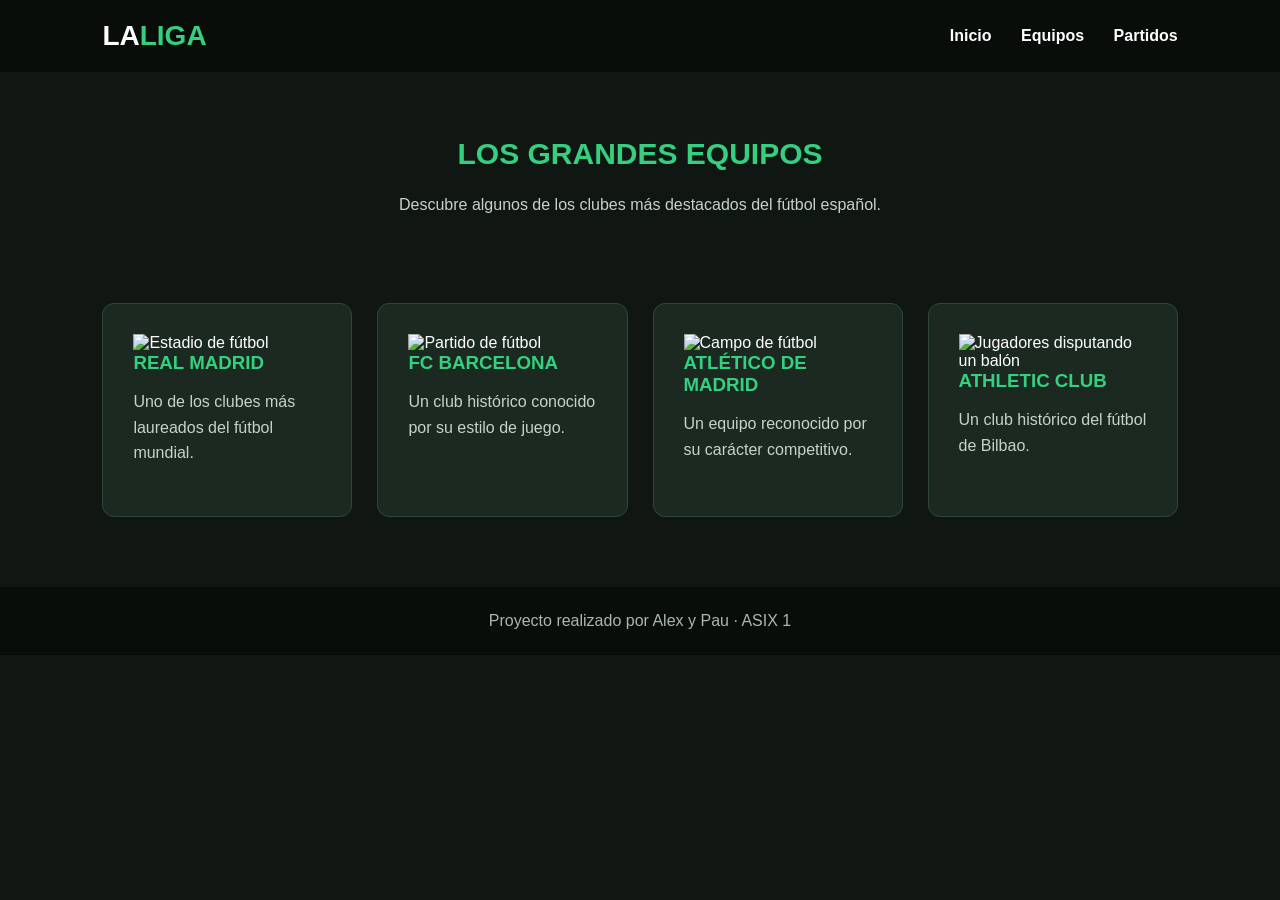
==== equipos.html @ b1298274 "Crear pagina de equipos" ====
<!DOCTYPE html>
<html lang="es">

<head>
    <meta charset="UTF-8">
    <meta name="viewport" content="width=device-width, initial-scale=1.0">
    <title>Equipos | LaLiga</title>
    <link rel="stylesheet" href="css/style.css">
</head>

<body>

    <header>
        <div class="logo">
            <h2>LA<span>LIGA</span></h2>
        </div>

        <nav>
            <a href="index.html">Inicio</a>
            <a href="equipos.html">Equipos</a>
            <a href="partidos.html">Partidos</a>
        </nav>
    </header>

    <main>

        <section class="presentacion">
            <h2>LOS GRANDES EQUIPOS</h2>
            <p>Descubre algunos de los clubes más destacados del fútbol español.</p>
        </section>

        <section class="secciones">

            <div class="tarjeta">
                <img src="https://images.unsplash.com/photo-1522778119026-d647f0596c20?w=600"
                     alt="Estadio de fútbol" width="100%">
                <h3>REAL MADRID</h3>
                <p>Uno de los clubes más laureados del fútbol mundial.</p>
            </div>

            <div class="tarjeta">
                <img src="https://images.unsplash.com/photo-1508098682722-e99c43a406b2?w=600"
                     alt="Partido de fútbol" width="100%">
                <h3>FC BARCELONA</h3>
                <p>Un club histórico conocido por su estilo de juego.</p>
            </div>

            <div class="tarjeta">
                <img src="https://images.unsplash.com/photo-1574629810360-7efbbe195018?w=600"
                     alt="Campo de fútbol" width="100%">
                <h3>ATLÉTICO DE MADRID</h3>
                <p>Un equipo reconocido por su carácter competitivo.</p>
            </div>

            <div class="tarjeta">
                <img src="https://images.unsplash.com/photo-1431324155629-1a6deb1dec8d?w=600"
                     alt="Jugadores disputando un balón" width="100%">
                <h3>ATHLETIC CLUB</h3>
                <p>Un club histórico del fútbol de Bilbao.</p>
            </div>

        </section>

    </main>

    <footer>
        <p>Proyecto realizado por Alex y Pau · ASIX 1</p>
    </footer>

</body>
</html>
---- css/style.css ----
/* CONFIGURACION GENERAL */

* {
    margin: 0;
    padding: 0;
    box-sizing: border-box;
}

body {
    font-family: Arial, sans-serif;
    background-color: #101713;
    color: white;
}

/* CABECERA */

header {
    background-color: #080d0a;
    padding: 20px 8%;
    display: flex;
    justify-content: space-between;
    align-items: center;
}

.logo h2 {
    font-size: 28px;
    color: white;
}

.logo span {
    color: #35d07f;
}

nav a {
    color: white;
    text-decoration: none;
    margin-left: 25px;
    font-weight: bold;
}

nav a:hover {
    color: #35d07f;
}

/* PORTADA */

.portada {
    height: 550px;
    position: relative;
    display: flex;
    align-items: center;
    padding: 50px 8%;
    overflow: hidden;
}

.portada img {
    position: absolute;
    width: 100%;
    height: 100%;
    object-fit: cover;
    top: 0;
    left: 0;
    z-index: 0;
}

.portada::after {
    content: "";
    position: absolute;
    width: 100%;
    height: 100%;
    top: 0;
    left: 0;
    background: linear-gradient(
        to right,
        rgba(0, 0, 0, 0.9),
        rgba(0, 0, 0, 0.2)
    );
    z-index: 1;
}

.contenido-portada {
    position: relative;
    z-index: 2;
    max-width: 600px;
}

.subtitulo {
    color: #35d07f;
    font-weight: bold;
    letter-spacing: 3px;
    margin-bottom: 15px;
}

.contenido-portada h1 {
    font-size: 55px;
    margin-bottom: 20px;
}

.contenido-portada p {
    line-height: 1.6;
    margin-bottom: 25px;
}

/* BOTONES */

.boton {
    display: inline-block;
    background-color: #35d07f;
    color: #07110b;
    padding: 15px 25px;
    text-decoration: none;
    font-weight: bold;
    border-radius: 5px;
}

.boton:hover {
    background-color: white;
}

/* PRESENTACION */

.presentacion {
    text-align: center;
    padding: 65px 15%;
}

.presentacion h2 {
    color: #35d07f;
    font-size: 30px;
    margin-bottom: 20px;
}

.presentacion p {
    color: #c7d2ca;
    line-height: 1.7;
}

/* TARJETAS */

.secciones {
    display: flex;
    justify-content: center;
    gap: 25px;
    padding: 20px 8% 70px;
}

.tarjeta {
    background-color: #1b2920;
    padding: 30px;
    border-radius: 12px;
    flex: 1;
    border: 1px solid #304738;
}

.tarjeta h3 {
    color: #35d07f;
    margin-bottom: 15px;
}

.tarjeta p {
    color: #c7d2ca;
    line-height: 1.6;
    margin-bottom: 20px;
}

.tarjeta a {
    color: #35d07f;
    text-decoration: none;
    font-weight: bold;
}

/* PIE DE PAGINA */

footer {
    background-color: #080d0a;
    text-align: center;
    padding: 25px;
    color: #aab7ae;
}

/* ADAPTACION A MOVILES */

@media (max-width: 700px) {

    header {
        flex-direction: column;
        gap: 20px;
    }

    nav a {
        margin: 8px;
    }

    .portada {
        height: 500px;
    }

    .contenido-portada h1 {
        font-size: 36px;
    }

    .secciones {
        flex-direction: column;
    }
}
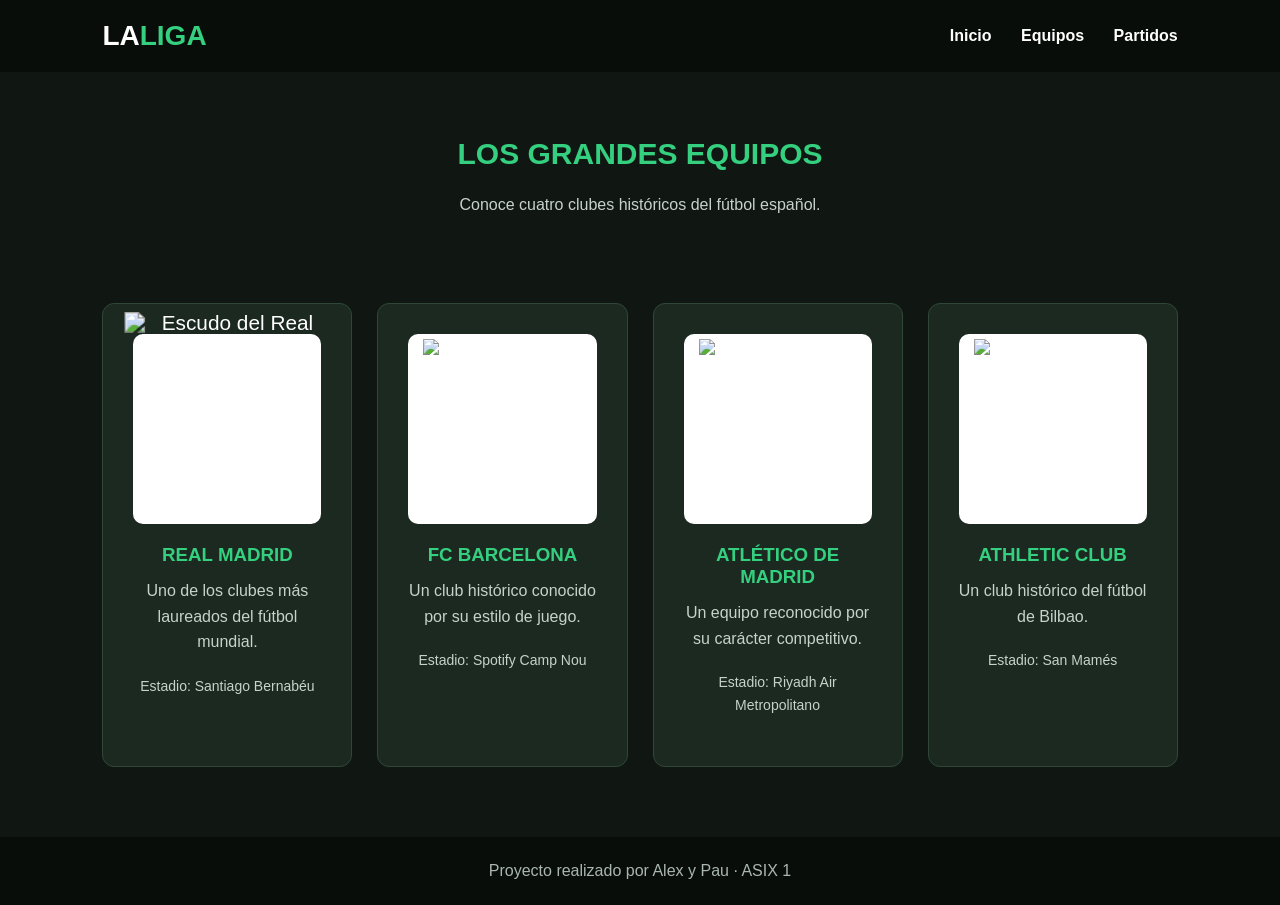
==== commit 12c16729: "Mejorar escudos de los equipos" ====
--- a/equipos.html
+++ b/equipos.html
@@ -27,37 +27,49 @@
 
         <section class="presentacion">
             <h2>LOS GRANDES EQUIPOS</h2>
-            <p>Descubre algunos de los clubes más destacados del fútbol español.</p>
+            <p>Conoce cuatro clubes históricos del fútbol español.</p>
         </section>
 
         <section class="secciones">
 
-            <div class="tarjeta">
-                <img src="https://images.unsplash.com/photo-1522778119026-d647f0596c20?w=600"
-                     alt="Estadio de fútbol" width="100%">
+            <div class="tarjeta equipo">
+                <div class="escudo">
+                    <img src="https://crests.football-data.org/86.png"
+                         alt="Escudo del Real Madrid">
+                </div>
                 <h3>REAL MADRID</h3>
                 <p>Uno de los clubes más laureados del fútbol mundial.</p>
+                <p class="estadio">Estadio: Santiago Bernabéu</p>
             </div>
 
-            <div class="tarjeta">
-                <img src="https://images.unsplash.com/photo-1508098682722-e99c43a406b2?w=600"
-                     alt="Partido de fútbol" width="100%">
+            <div class="tarjeta equipo">
+                <div class="escudo">
+                    <img src="https://crests.football-data.org/81.svg"
+                         alt="Escudo del FC Barcelona">
+                </div>
                 <h3>FC BARCELONA</h3>
                 <p>Un club histórico conocido por su estilo de juego.</p>
+                <p class="estadio">Estadio: Spotify Camp Nou</p>
             </div>
 
-            <div class="tarjeta">
-                <img src="https://images.unsplash.com/photo-1574629810360-7efbbe195018?w=600"
-                     alt="Campo de fútbol" width="100%">
+            <div class="tarjeta equipo">
+                <div class="escudo">
+                    <img src="https://crests.football-data.org/78.svg"
+                         alt="Escudo del Atlético de Madrid">
+                </div>
                 <h3>ATLÉTICO DE MADRID</h3>
                 <p>Un equipo reconocido por su carácter competitivo.</p>
+                <p class="estadio">Estadio: Riyadh Air Metropolitano</p>
             </div>
 
-            <div class="tarjeta">
-                <img src="https://images.unsplash.com/photo-1431324155629-1a6deb1dec8d?w=600"
-                     alt="Jugadores disputando un balón" width="100%">
+            <div class="tarjeta equipo">
+                <div class="escudo">
+                    <img src="https://crests.football-data.org/77.svg"
+                         alt="Escudo del Athletic Club">
+                </div>
                 <h3>ATHLETIC CLUB</h3>
                 <p>Un club histórico del fútbol de Bilbao.</p>
+                <p class="estadio">Estadio: San Mamés</p>
             </div>
 
         </section>
--- a/css/style.css
+++ b/css/style.css
@@ -202,4 +202,44 @@
     .secciones {
         flex-direction: column;
     }
-}+}
+
+
+/* TARJETAS DE EQUIPOS */
+
+.equipo {
+    text-align: center;
+    min-width: 0;
+}
+
+.escudo {
+    height: 190px;
+    display: flex;
+    justify-content: center;
+    align-items: center;
+    background-color: #ffffff;
+    border-radius: 10px;
+    margin-bottom: 20px;
+    padding: 15px;
+}
+
+.escudo img {
+    width: 180px;
+    height: 180px;
+    object-fit: contain;
+}
+
+/* Ajustar el tamaño visual del escudo del Real Madrid */
+.equipo:first-child .escudo img {
+    transform: scale(1.3);
+}
+
+.equipo h3 {
+    margin-bottom: 12px;
+}
+
+.estadio {
+    color: #35d07f;
+    font-size: 14px;
+    margin-top: 15px;
+}
